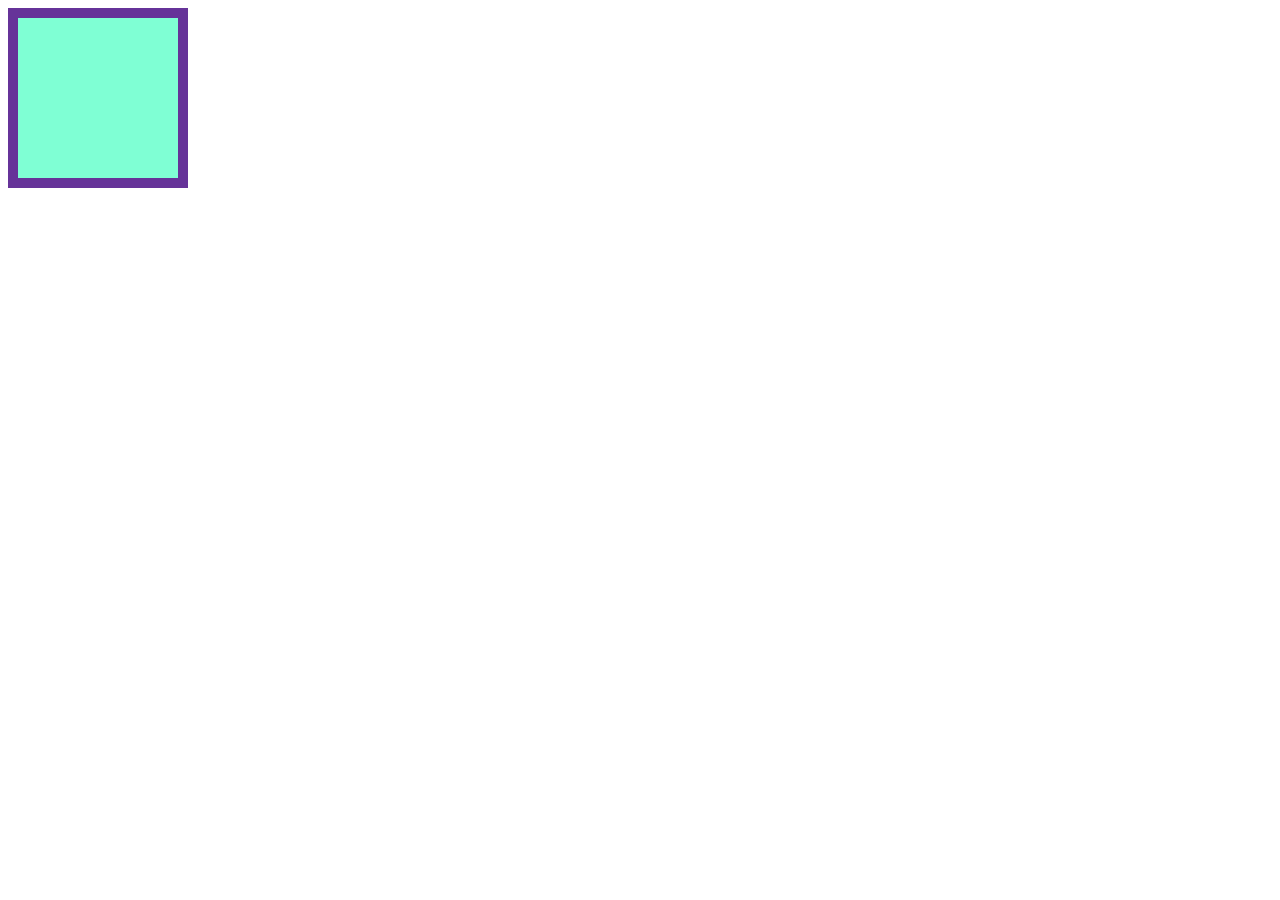
==== 16-oct-2023/index.html @ 256fe0b6 "transition" ====
<!DOCTYPE html>
<html lang="en">

<head>
    <meta charset="UTF-8">
    <meta name="viewport" content="width=device-width, initial-scale=1.0">
    <title>Animations</title>
    <link rel="stylesheet" href="./css/index.css">

</head>

<body>

    <div class="box">

    </div>

    <!-- it should be at bottom -->
    <script src="https://cdnjs.cloudflare.com/ajax/libs/gsap/3.12.2/gsap.min.js"></script>
    <script src="./js/app.js"></script>


</body>

</html>
---- 16-oct-2023/css/index.css ----
.box {
    height: 10rem;
    width: 10rem;
    border: 10px solid rebeccapurple;
    background-color: aquamarine;
}
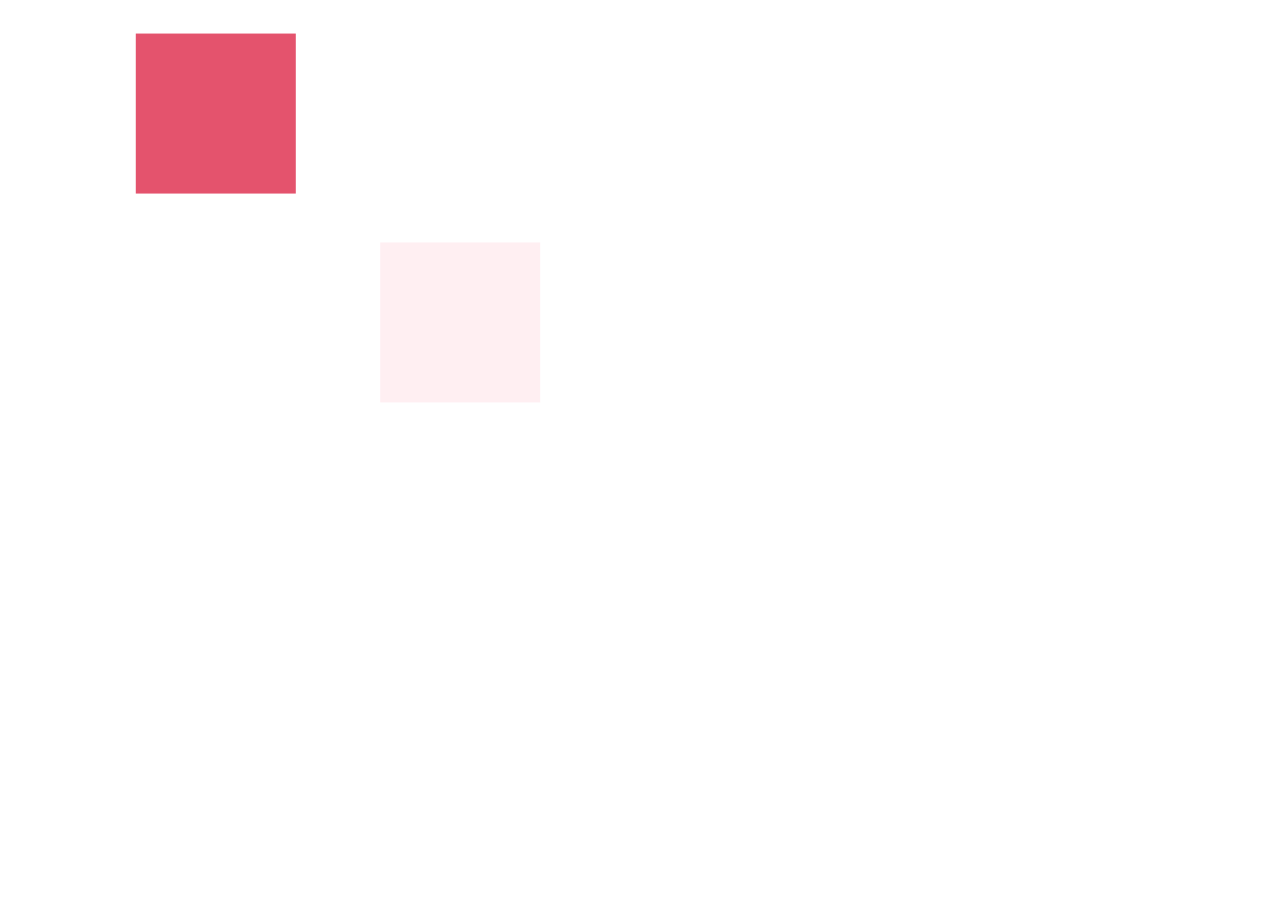
==== commit 63b6ef50: "apply from" ====
--- a/16-oct-2023/index.html
+++ b/16-oct-2023/index.html
@@ -11,9 +11,9 @@
 
 <body>
 
-    <div class="box">
+    <div class="box"></div>
 
-    </div>
+    <div class="two"></div>
 
     <!-- it should be at bottom -->
     <script src="https://cdnjs.cloudflare.com/ajax/libs/gsap/3.12.2/gsap.min.js"></script>
--- a/16-oct-2023/css/index.css
+++ b/16-oct-2023/css/index.css
@@ -1,6 +1,12 @@
 .box {
     height: 10rem;
     width: 10rem;
-    border: 10px solid rebeccapurple;
-    background-color: aquamarine;
+    background-color: palevioletred;
+}
+
+.two {
+    height: 10rem;
+    width: 10rem;
+    display: block;
+    background-color: pink;
 }